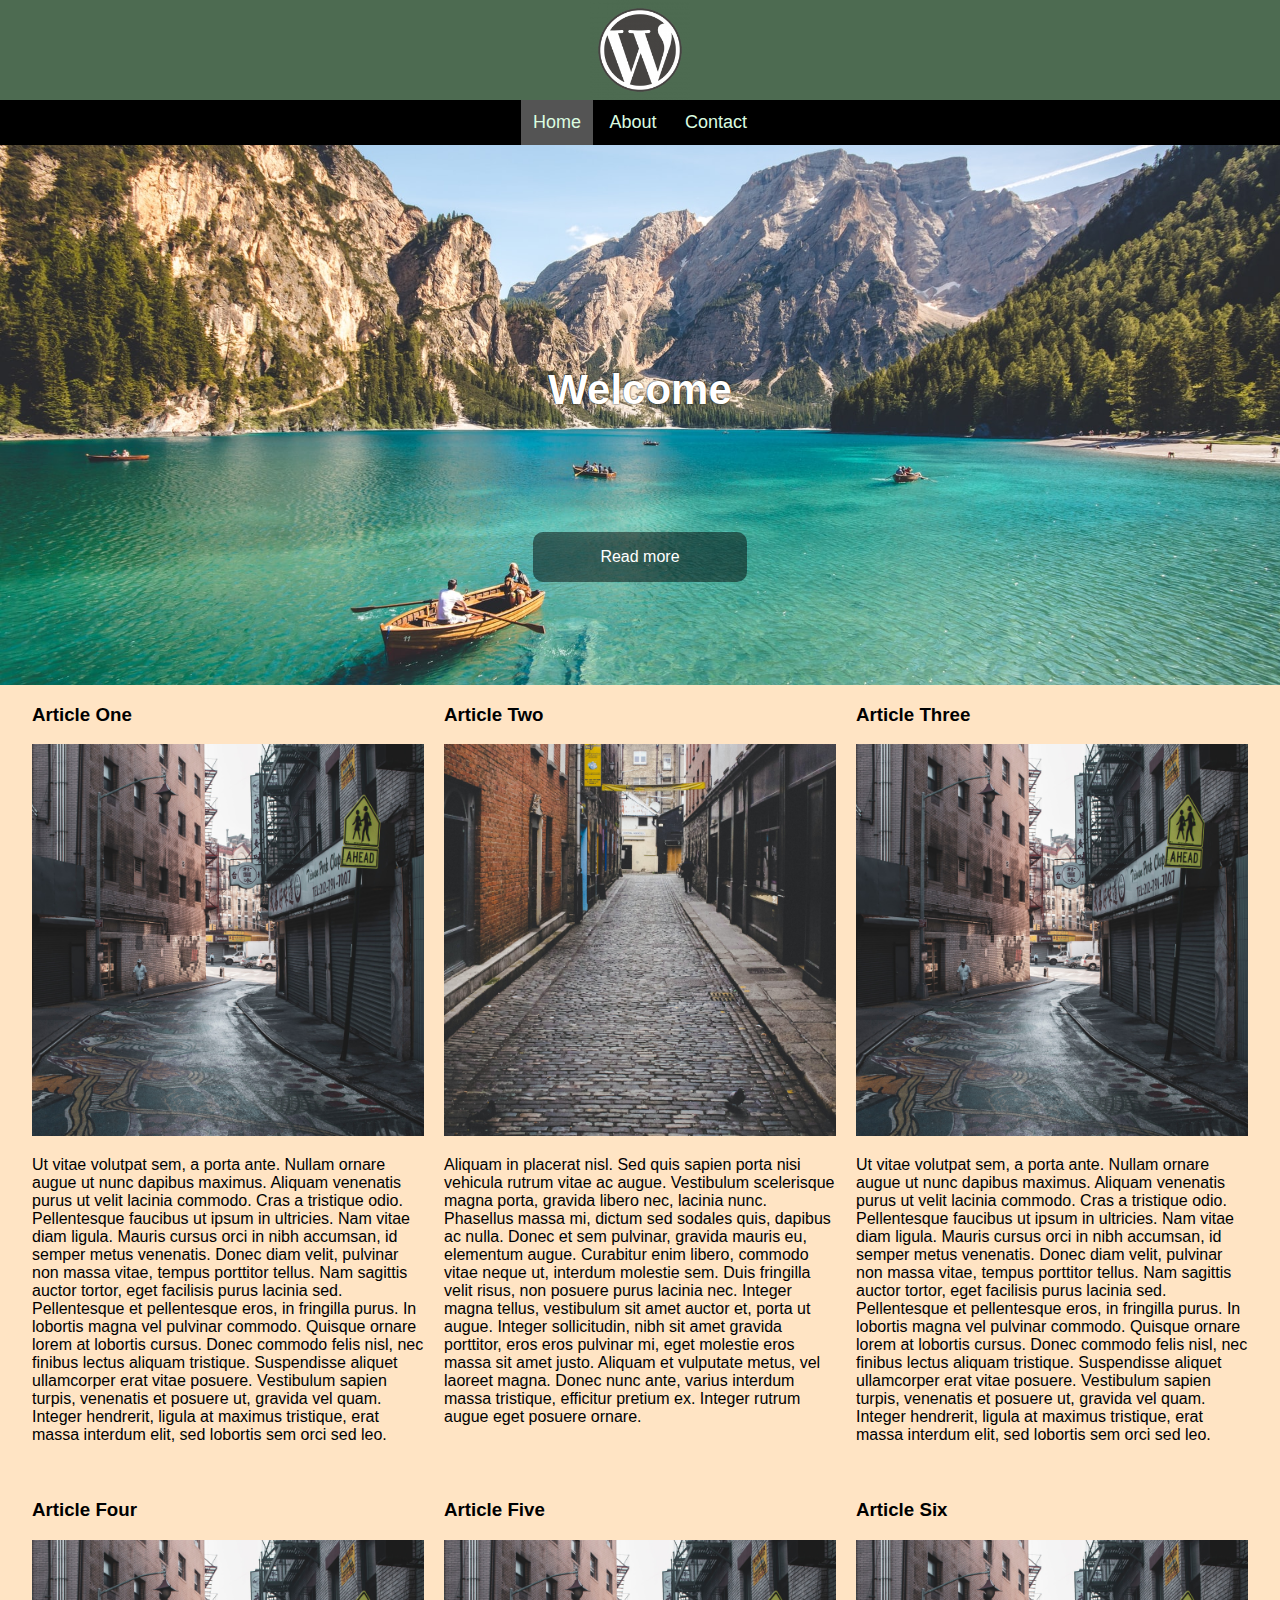
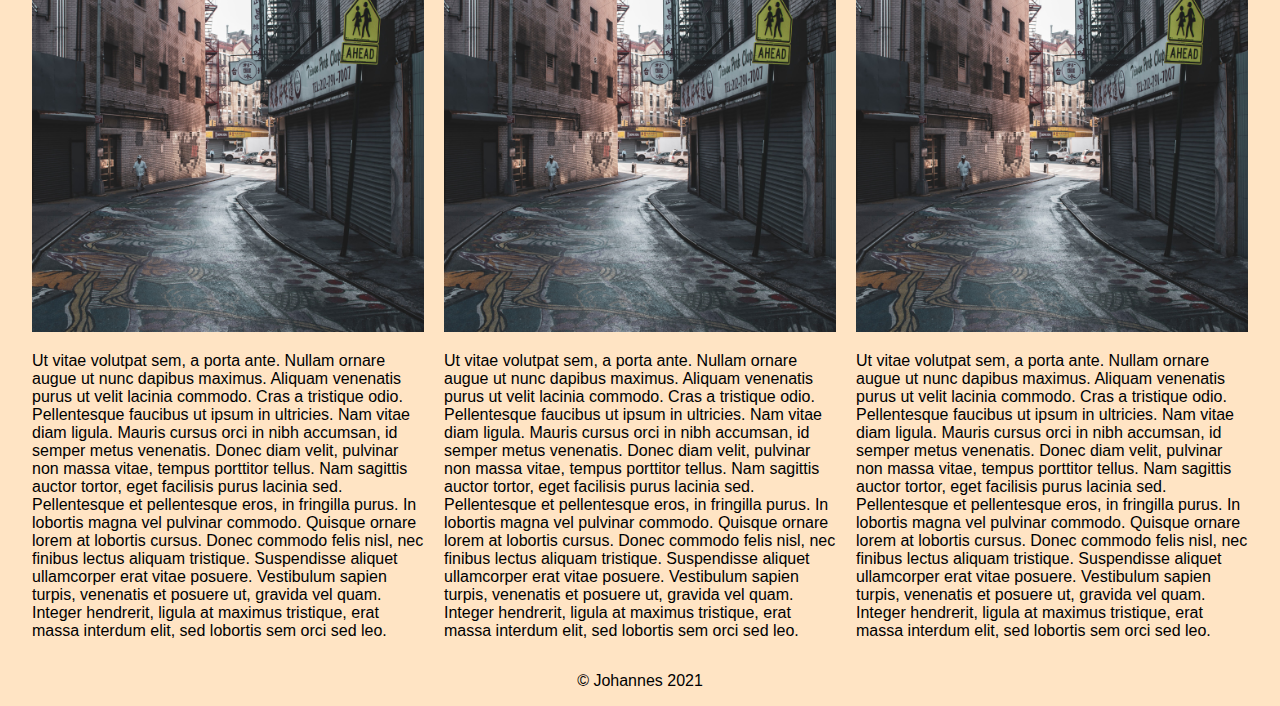
==== index.html @ 0c3a437f "Added content grid" ====
<!DOCTYPE html>
<html lang="en">

<head>
  <title>Hello there</title>
  <link rel="icon" href="images/img_264720.png">
  <link rel="stylesheet" href="styles.css">
  <meta charset="UTF-8">
  <meta name="author" content="johannes">
  <meta name="keywords" content="html, css, coding">
</head>

<body>
  <header class="main-header">
    <img class="logo" src="images/WordPress-Logo-Free-PNG-Image-180x180.png">
    <nav class="navigation">
      <a class="active" href="index.html">Home</a>
      <a href="about.html">About</a>
      <a href="contact.html">Contact</a>
    </nav>
  </header>
  <div class="banner">
    <h1>Welcome</h1>
    <a href="about.html">Read more</a>
  </div>
  <main class="content">
    <article class="card">
      <h3>Article One</h3>
      <img class="card-image" src="images/geoffroy-hauwen-BOA9ukGNw-M-unsplash.jpg">
      <p>Ut vitae volutpat sem, a porta ante. Nullam ornare augue ut nunc dapibus maximus. Aliquam venenatis purus ut velit lacinia commodo. Cras a tristique odio. Pellentesque faucibus ut ipsum in ultricies. Nam vitae diam ligula. Mauris cursus orci in nibh accumsan, id semper metus venenatis. Donec diam velit, pulvinar non massa vitae, tempus porttitor tellus. Nam sagittis auctor tortor, eget facilisis purus lacinia sed. Pellentesque et pellentesque eros, in fringilla purus. In lobortis magna vel pulvinar commodo. Quisque ornare lorem at lobortis cursus. Donec commodo felis nisl, nec finibus lectus aliquam tristique. Suspendisse aliquet ullamcorper erat vitae posuere. Vestibulum sapien turpis, venenatis et posuere ut, gravida vel quam. Integer hendrerit, ligula at maximus tristique, erat massa interdum elit, sed lobortis sem orci sed leo.</p>
    </article>
    <article class="card">
      <h3>Article Two</h3>
      <img class="card-image" src="images/giorgio-trovato-CVDMTrWif9c-unsplash.jpg">
      <p>Aliquam in placerat nisl. Sed quis sapien porta nisi vehicula rutrum vitae ac augue. Vestibulum scelerisque
        magna porta, gravida libero nec, lacinia nunc. Phasellus massa mi, dictum sed sodales quis, dapibus ac nulla.
        Donec et sem pulvinar, gravida mauris eu, elementum augue. Curabitur enim libero, commodo vitae neque ut,
        interdum molestie sem. Duis fringilla velit risus, non posuere purus lacinia nec. Integer magna tellus,
        vestibulum sit amet auctor et, porta ut augue. Integer sollicitudin, nibh sit amet gravida porttitor, eros eros
        pulvinar mi, eget molestie eros massa sit amet justo. Aliquam et vulputate metus, vel laoreet magna. Donec nunc
        ante, varius interdum massa tristique, efficitur pretium ex. Integer rutrum augue eget posuere ornare.</p>
    </article>
    <article class="card">
      <h3>Article Three</h3>
      <img class="card-image" src="images/geoffroy-hauwen-BOA9ukGNw-M-unsplash.jpg">
      <p>Ut vitae volutpat sem, a porta ante. Nullam ornare augue ut nunc dapibus maximus. Aliquam venenatis purus ut
        velit lacinia commodo. Cras a tristique odio. Pellentesque faucibus ut ipsum in ultricies. Nam vitae diam
        ligula. Mauris cursus orci in nibh accumsan, id semper metus venenatis. Donec diam velit, pulvinar non massa
        vitae, tempus porttitor tellus. Nam sagittis auctor tortor, eget facilisis purus lacinia sed. Pellentesque et
        pellentesque eros, in fringilla purus. In lobortis magna vel pulvinar commodo. Quisque ornare lorem at lobortis
        cursus. Donec commodo felis nisl, nec finibus lectus aliquam tristique. Suspendisse aliquet ullamcorper erat
        vitae posuere. Vestibulum sapien turpis, venenatis et posuere ut, gravida vel quam. Integer hendrerit, ligula at
        maximus tristique, erat massa interdum elit, sed lobortis sem orci sed leo.</p>
    </article>
    <article class="card">
      <h3>Article Four</h3>
      <img class="card-image" src="images/geoffroy-hauwen-BOA9ukGNw-M-unsplash.jpg">
      <p>Ut vitae volutpat sem, a porta ante. Nullam ornare augue ut nunc dapibus maximus. Aliquam venenatis purus ut
        velit lacinia commodo. Cras a tristique odio. Pellentesque faucibus ut ipsum in ultricies. Nam vitae diam
        ligula. Mauris cursus orci in nibh accumsan, id semper metus venenatis. Donec diam velit, pulvinar non massa
        vitae, tempus porttitor tellus. Nam sagittis auctor tortor, eget facilisis purus lacinia sed. Pellentesque et
        pellentesque eros, in fringilla purus. In lobortis magna vel pulvinar commodo. Quisque ornare lorem at lobortis
        cursus. Donec commodo felis nisl, nec finibus lectus aliquam tristique. Suspendisse aliquet ullamcorper erat
        vitae posuere. Vestibulum sapien turpis, venenatis et posuere ut, gravida vel quam. Integer hendrerit, ligula at
        maximus tristique, erat massa interdum elit, sed lobortis sem orci sed leo.</p>
    </article>
    <article class="card">
      <h3>Article Five</h3>
      <img class="card-image" src="images/geoffroy-hauwen-BOA9ukGNw-M-unsplash.jpg">
      <p>Ut vitae volutpat sem, a porta ante. Nullam ornare augue ut nunc dapibus maximus. Aliquam venenatis purus ut
        velit lacinia commodo. Cras a tristique odio. Pellentesque faucibus ut ipsum in ultricies. Nam vitae diam
        ligula. Mauris cursus orci in nibh accumsan, id semper metus venenatis. Donec diam velit, pulvinar non massa
        vitae, tempus porttitor tellus. Nam sagittis auctor tortor, eget facilisis purus lacinia sed. Pellentesque et
        pellentesque eros, in fringilla purus. In lobortis magna vel pulvinar commodo. Quisque ornare lorem at lobortis
        cursus. Donec commodo felis nisl, nec finibus lectus aliquam tristique. Suspendisse aliquet ullamcorper erat
        vitae posuere. Vestibulum sapien turpis, venenatis et posuere ut, gravida vel quam. Integer hendrerit, ligula at
        maximus tristique, erat massa interdum elit, sed lobortis sem orci sed leo.</p>
    </article>
    <article class="card">
      <h3>Article Six</h3>
      <img class="card-image" src="images/geoffroy-hauwen-BOA9ukGNw-M-unsplash.jpg">
      <p>Ut vitae volutpat sem, a porta ante. Nullam ornare augue ut nunc dapibus maximus. Aliquam venenatis purus ut
        velit lacinia commodo. Cras a tristique odio. Pellentesque faucibus ut ipsum in ultricies. Nam vitae diam
        ligula. Mauris cursus orci in nibh accumsan, id semper metus venenatis. Donec diam velit, pulvinar non massa
        vitae, tempus porttitor tellus. Nam sagittis auctor tortor, eget facilisis purus lacinia sed. Pellentesque et
        pellentesque eros, in fringilla purus. In lobortis magna vel pulvinar commodo. Quisque ornare lorem at lobortis
        cursus. Donec commodo felis nisl, nec finibus lectus aliquam tristique. Suspendisse aliquet ullamcorper erat
        vitae posuere. Vestibulum sapien turpis, venenatis et posuere ut, gravida vel quam. Integer hendrerit, ligula at
        maximus tristique, erat massa interdum elit, sed lobortis sem orci sed leo.</p>
    </article>
  </main>
  <footer class="footer">
    <p class="copyright">&copy; Johannes 2021</p>
  </footer>
</body>

</html>
---- styles.css ----
html,body {
  min-height: 100vh;
}
body {
  background-color:bisque;
  font-family: arial, helvetica, sans-serif;
  margin: 0;
  display: grid;
  grid-template-rows: auto auto 1fr auto;
}
.main-header {
  background-color: #4d6b51;
}
.logo {
  width: 100px;
  margin: auto;
  display: block;
}
.navigation {
  background-color: #000000;
  text-align: center;
}
.navigation a {
  color: #dbfce0;
  text-decoration: none;
  font-size:18px;
  padding: 12px;
  display: inline-block;
}
.navigation .active {
  background-color: #545454;
}
.copyright {
  text-align: center;
}
.banner {
  background-color: lightblue;
  text-align: center;
  display: grid;
  justify-content: center;
  align-items: center;
  grid-template-rows: auto auto;
  background-image: url("images/pietro-de-grandi-T7K4aEPoGGk-unsplash.jpg");
  background-size: cover;
  background-position: center;
  min-height: 60vh;
}
.banner h1 {
  color: #ffffff;
  font-size: 42px;
  text-shadow: 0px 0px 2px black;
  /* background-color:rgba(0, 0, 0, 0.377); */
  padding: 15px;
  margin: 0;
  grid-row-start: 1;
  align-self: end;
}
.banner a {
  grid-row-start: 2;
  align-self: center;
  background-color: #0000007c;
  color: #ffffff;
  text-decoration: none;
  padding: 16px;
  border-radius: 10px;
}
.banner a:hover {
  background-color: #000000;
}
.content {
  margin-left: 2em;
  margin-right: 2em;
  display: grid;
  grid-template-columns: 1fr 1fr 1fr;
  grid-gap: 20px;
}

.card {

}

.card-image {
  max-width: 100%;
}
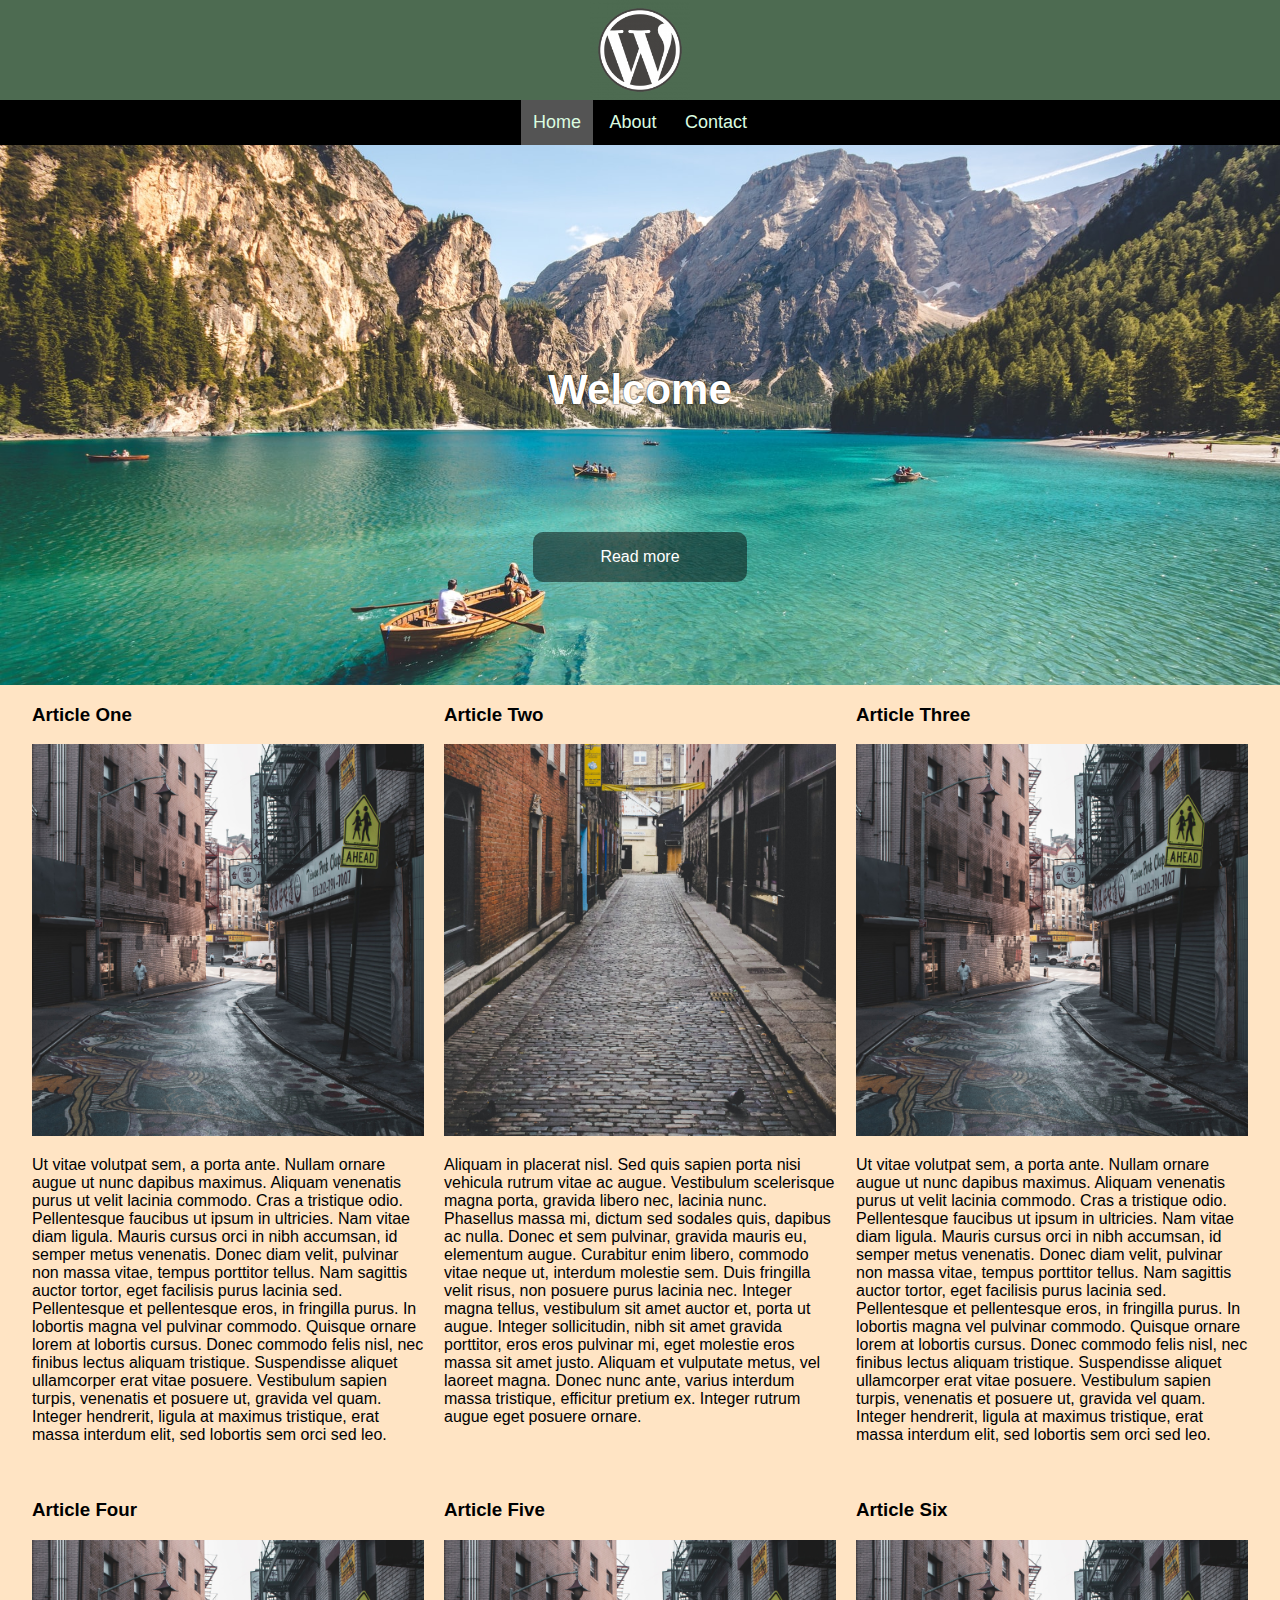
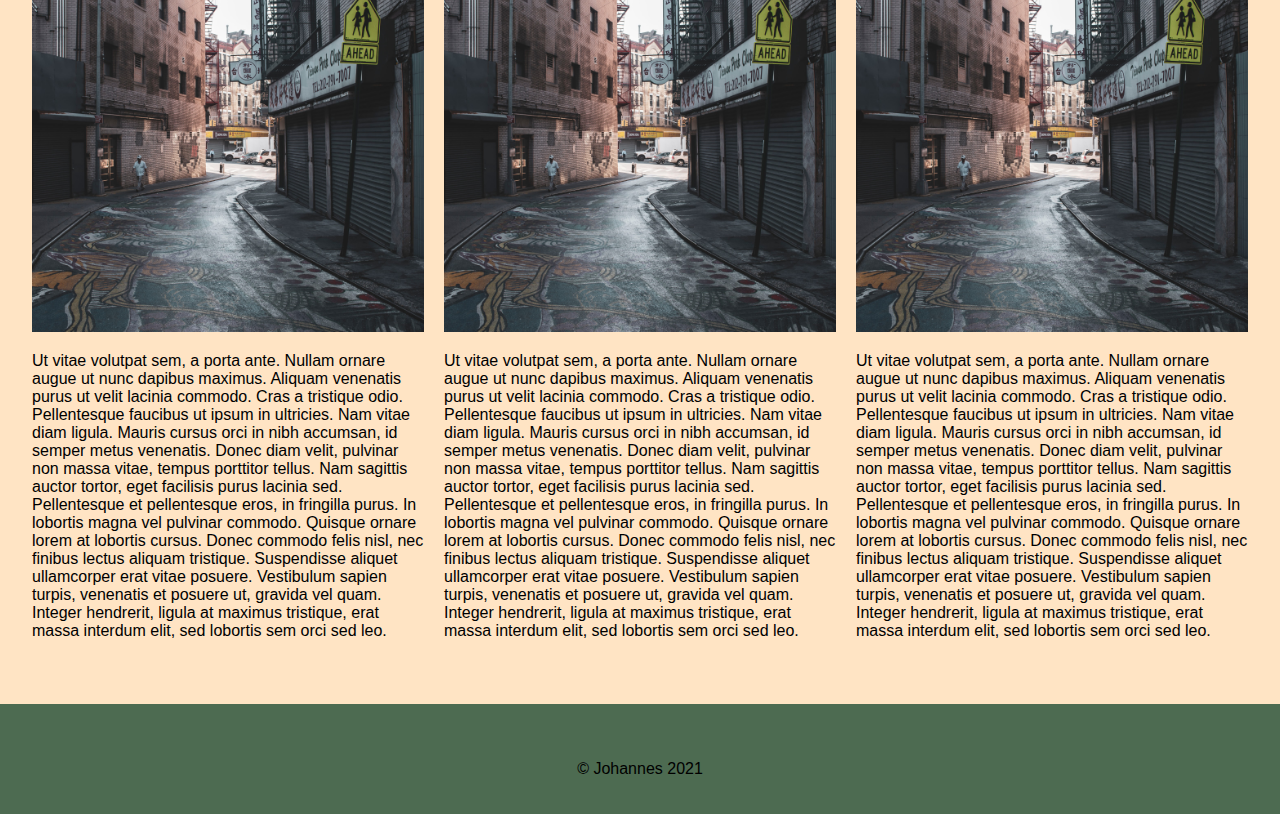
==== commit 78accbb6: "added font awesome icons" ====
--- a/index.html
+++ b/index.html
@@ -2,17 +2,22 @@
 <html lang="en">
 
 <head>
-  <title>Hello there</title>
+  <title>Welcome to my website</title>
   <link rel="icon" href="images/img_264720.png">
   <link rel="stylesheet" href="styles.css">
+  <link rel="stylesheet" href="responsive.css">
   <meta charset="UTF-8">
   <meta name="author" content="johannes">
   <meta name="keywords" content="html, css, coding">
+  <meta name="viewport" content="width=device-width,initial-scale=1">
+  <link rel="stylesheet" href="https://cdnjs.cloudflare.com/ajax/libs/font-awesome/5.15.3/css/all.min.css" integrity="sha512-iBBXm8fW90+nuLcSKlbmrPcLa0OT92xO1BIsZ+ywDWZCvqsWgccV3gFoRBv0z+8dLJgyAHIhR35VZc2oM/gI1w==" crossorigin="anonymous" />
 </head>
 
 <body>
   <header class="main-header">
     <img class="logo" src="images/WordPress-Logo-Free-PNG-Image-180x180.png">
+    <!-- navigation button -->
+    <button class="nav-button"></button>
     <nav class="navigation">
       <a class="active" href="index.html">Home</a>
       <a href="about.html">About</a>
@@ -90,8 +95,23 @@
     </article>
   </main>
   <footer class="footer">
+    <nav class="social">
+      <a href="https://facebook.com/page">
+        <i class="fab fa-facebook-square"></i>
+      </a>
+      <a href="https://instagram.com/page">
+        <i class="fab fa-instagram-square"></i>
+      </a>
+      <a href="https://twitter.com/profile">
+        <i class="fab fa-twitter-square"></i>
+      </a>
+      <a href="https://linkedin.com/profile">
+        <i class="fab fa-linkedin"></i>
+      </a>
+    </nav>
     <p class="copyright">&copy; Johannes 2021</p>
   </footer>
+  <script src="script.js"></script>
 </body>
 
 </html>--- a/styles.css
+++ b/styles.css
@@ -30,6 +30,16 @@
 .navigation .active {
   background-color: #545454;
 }
+.nav-button {
+  width: 52px;
+  height: 52px;
+  background-image: url('images/bars-solid.png');
+  background-color: transparent;
+  background-size: contain;
+  border-color: transparent;
+  display: none;
+}
+
 .copyright {
   text-align: center;
 }
@@ -81,4 +91,58 @@
 
 .card-image {
   max-width: 100%;
+}
+
+#contact {
+  grid-column-start: 2;
+}
+label {
+  display: block;
+  margin-top: 1em;
+}
+.input {
+  width: 100%;
+  display: block;
+  padding: 10px;
+  box-sizing: border-box;
+}
+#rating {
+  display: block;
+  width: 100%;
+}
+.rating-labels {
+  display: flex;
+  flex-direction: row;
+  justify-content: space-between;
+}
+.rating-labels label {
+  margin-top: 0;
+}
+.choose-fruit label {
+  display: inline-block;
+}
+
+.footer {
+  background-color: #4d6b51;
+  display: grid;
+  place-items: center;
+  margin-top: 3em;
+  padding: 20px;
+}
+
+.social {
+  display: flex;
+  flex-direction: row;
+}
+
+.social a {
+  color: white;
+  font-size: 24px;
+  padding: 10px;
+  margin-left: 30px;
+  margin-right: 30px;
+  text-decoration: none;
+}
+.social a:hover {
+  color: yellow;
 }--- a/responsive.css
+++ b/responsive.css
@@ -0,0 +1,67 @@
+@media screen and (max-width: 768px) {
+  .content {
+    grid-template-columns: 1fr 1fr;
+  }
+  .nav-button {
+    display: block;
+    grid-column-start: 2;
+    justify-self: end;
+  }
+  .main-header {
+    display: grid;
+    grid-template-columns: 1fr 1fr;
+  }
+  .logo {
+    grid-column-start: 1;
+    margin: 0;
+    justify-self: start;
+    width: 60px;
+  }
+  .navigation {
+    grid-column-start: 1;
+    grid-column-end: 3;
+    text-align: left;
+    max-height: 0;
+    overflow: hidden;
+  }
+  .navigation.open {
+    max-height: 50vh;
+  }
+  .navigation a {
+    width: 100%;
+    box-sizing: border-box;
+  }
+  #contact {
+    grid-column-start: 1;
+    grid-column-end: 3;
+  }
+}
+/* mobile phone size */
+@media screen and (max-width:480px) {
+  .content {
+    grid-template-columns: 1fr;
+    margin: auto 0.5em;
+  }
+  .navigation {
+    text-align: left;
+    max-height: 0;
+    overflow: hidden;
+  }
+  .navigation.open {
+    max-height: 50vh;
+  }
+  .navigation a {
+    width:100%;
+    box-sizing: border-box;
+  }
+  .card-image {
+    height: 240px;
+    width: 100%;
+    object-fit: cover;
+    object-position: center;
+  }
+  .banner h1 {
+    font-size: 24px;
+  }
+}
+
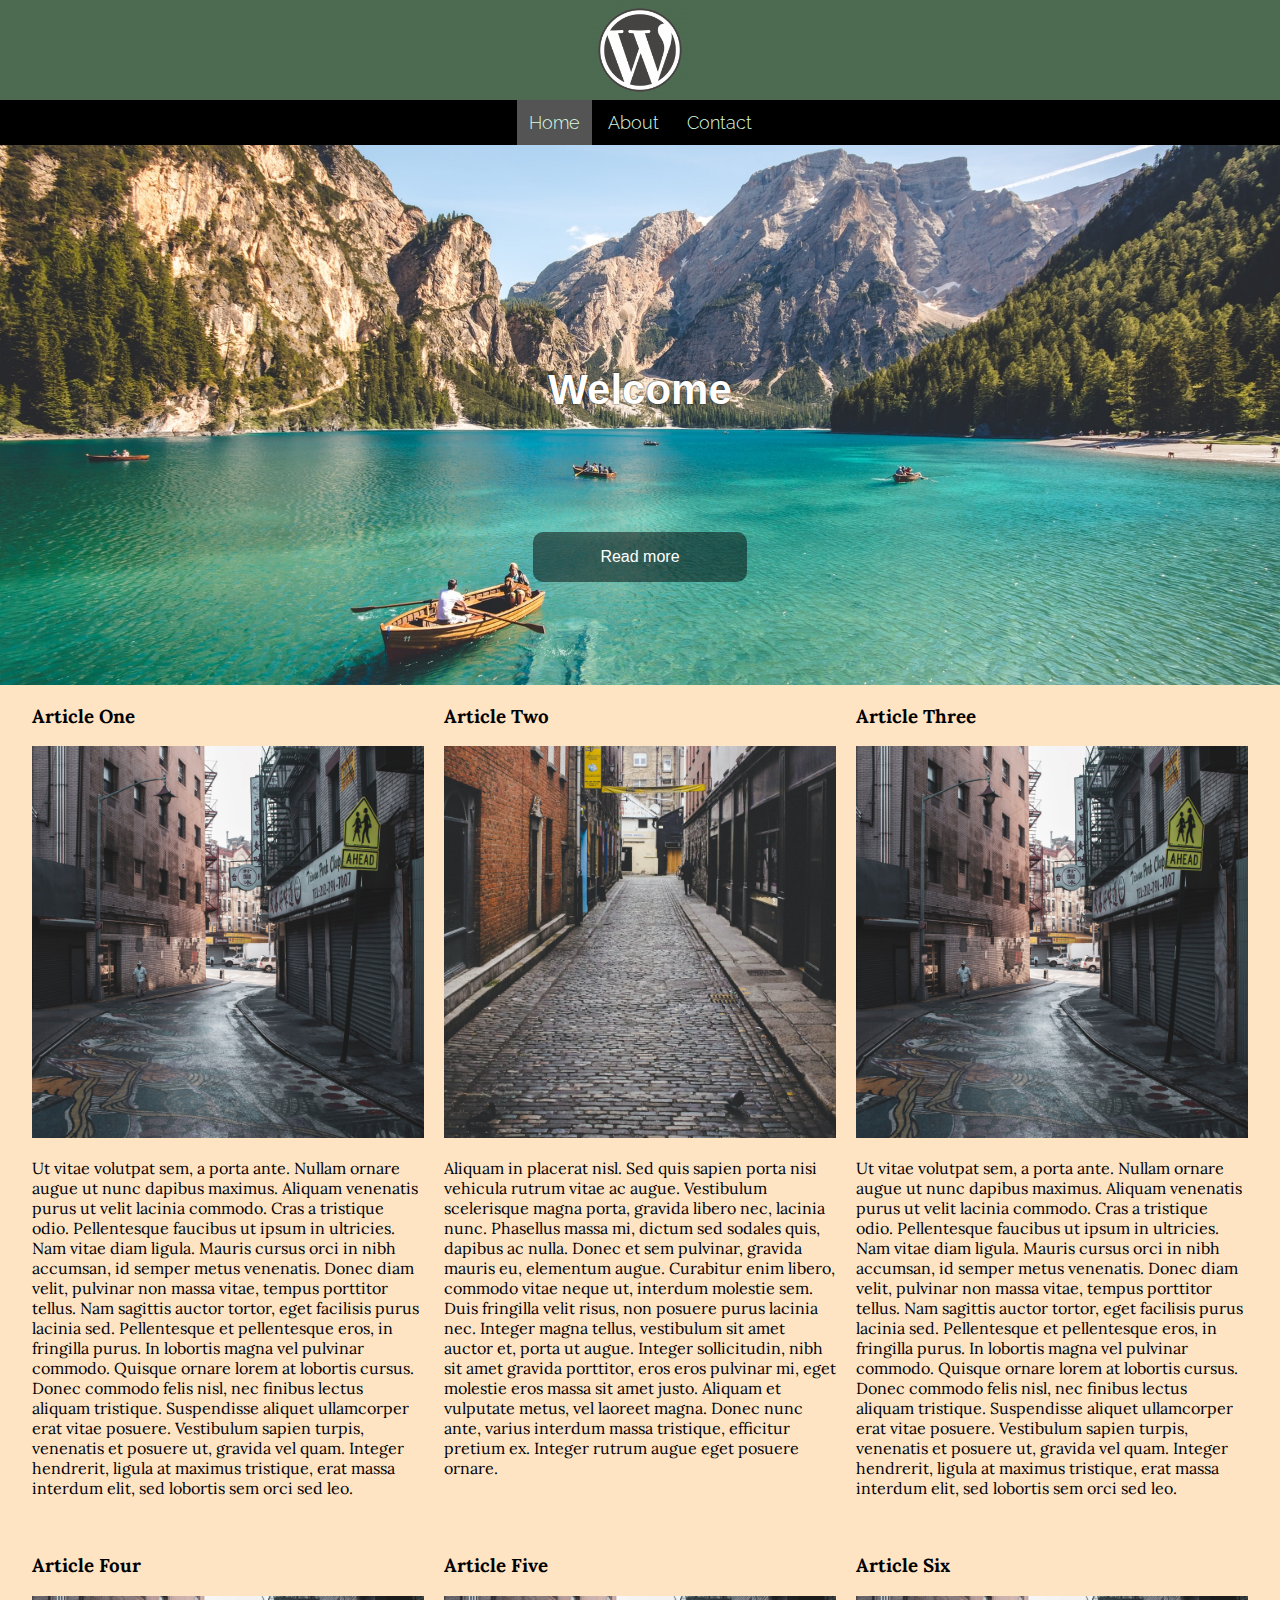
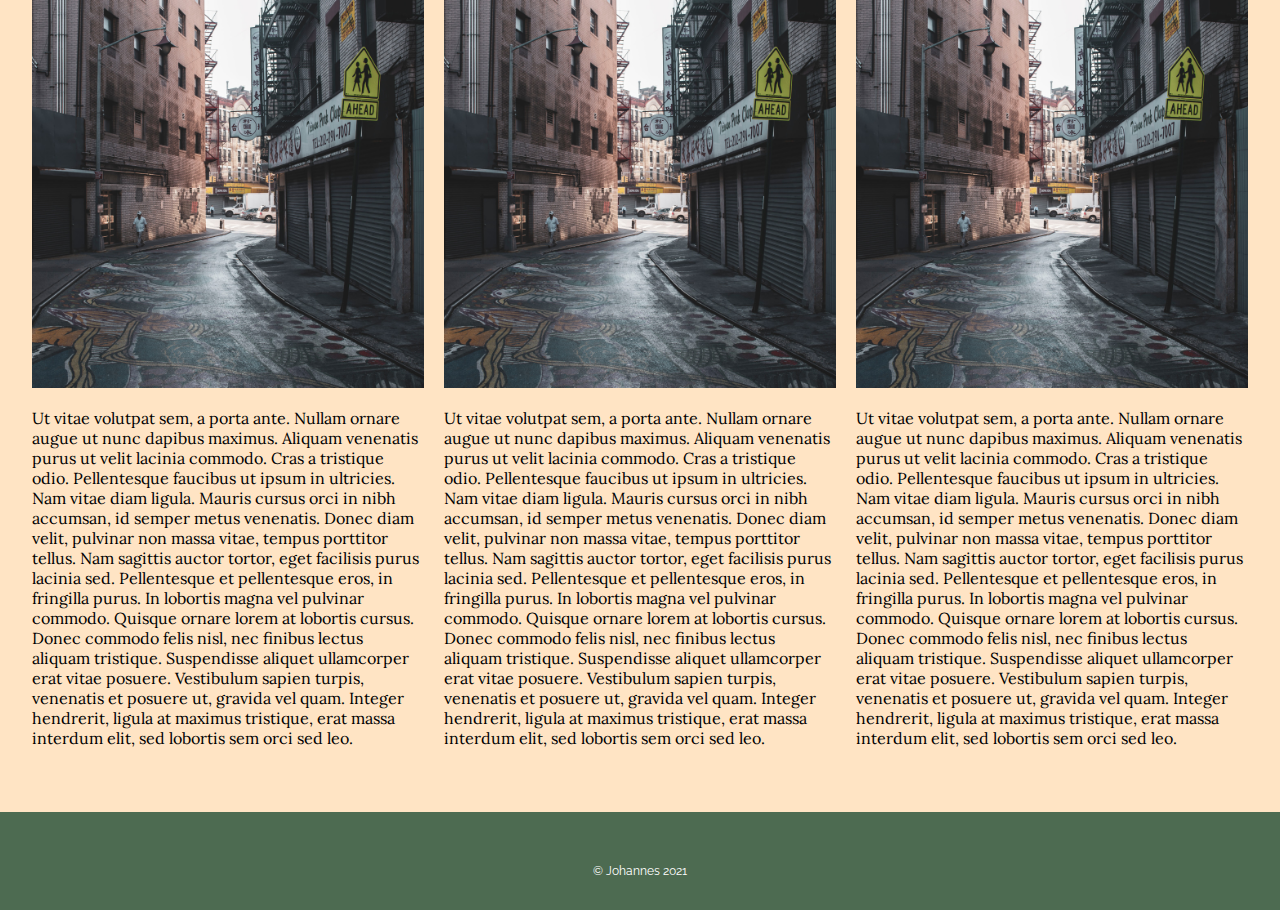
==== commit 98ca79a8: "adding slideshow to about page" ====
--- a/index.html
+++ b/index.html
@@ -11,6 +11,8 @@
   <meta name="keywords" content="html, css, coding">
   <meta name="viewport" content="width=device-width,initial-scale=1">
   <link rel="stylesheet" href="https://cdnjs.cloudflare.com/ajax/libs/font-awesome/5.15.3/css/all.min.css" integrity="sha512-iBBXm8fW90+nuLcSKlbmrPcLa0OT92xO1BIsZ+ywDWZCvqsWgccV3gFoRBv0z+8dLJgyAHIhR35VZc2oM/gI1w==" crossorigin="anonymous" />
+  <link rel="preconnect" href="https://fonts.gstatic.com">
+<link href="https://fonts.googleapis.com/css2?family=Lora&family=Raleway:wght@300;400;600&display=swap" rel="stylesheet">
 </head>
 
 <body>
--- a/styles.css
+++ b/styles.css
@@ -10,6 +10,8 @@
 }
 .main-header {
   background-color: #4d6b51;
+  font-family: 'Raleway', sans-serif;
+  font-weight: 300;
 }
 .logo {
   width: 100px;
@@ -42,6 +44,8 @@
 
 .copyright {
   text-align: center;
+  color: white;
+  font-size: 12px;
 }
 .banner {
   background-color: lightblue;
@@ -83,6 +87,7 @@
   display: grid;
   grid-template-columns: 1fr 1fr 1fr;
   grid-gap: 20px;
+  font-family: 'Lora', serif;
 }
 
 .card {
@@ -128,6 +133,7 @@
   place-items: center;
   margin-top: 3em;
   padding: 20px;
+  font-family: 'Raleway', sans-serif;
 }
 
 .social {
@@ -145,4 +151,12 @@
 }
 .social a:hover {
   color: yellow;
+}
+
+/* slideshow */
+.slide-image {
+  width: 100%;
+  height: 50vh;
+  object-fit: cover;
+  object-position: center;
 }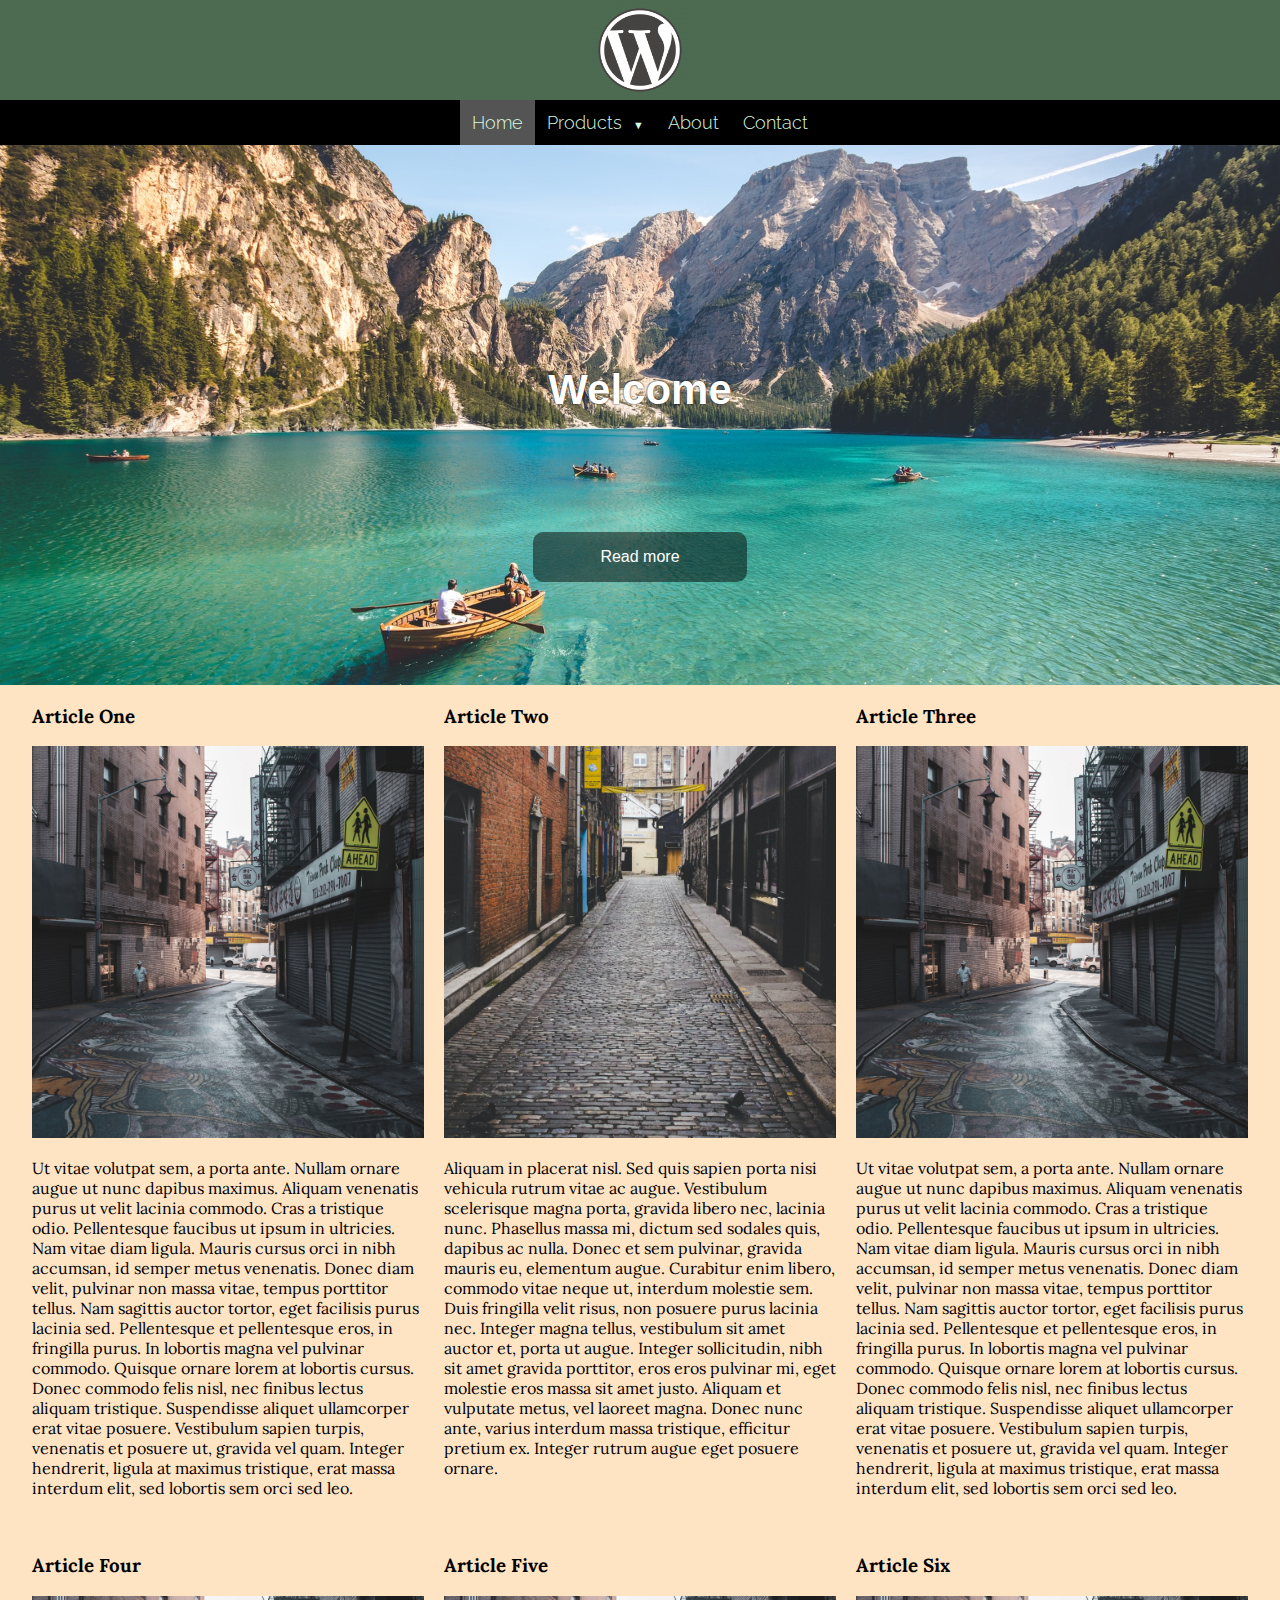
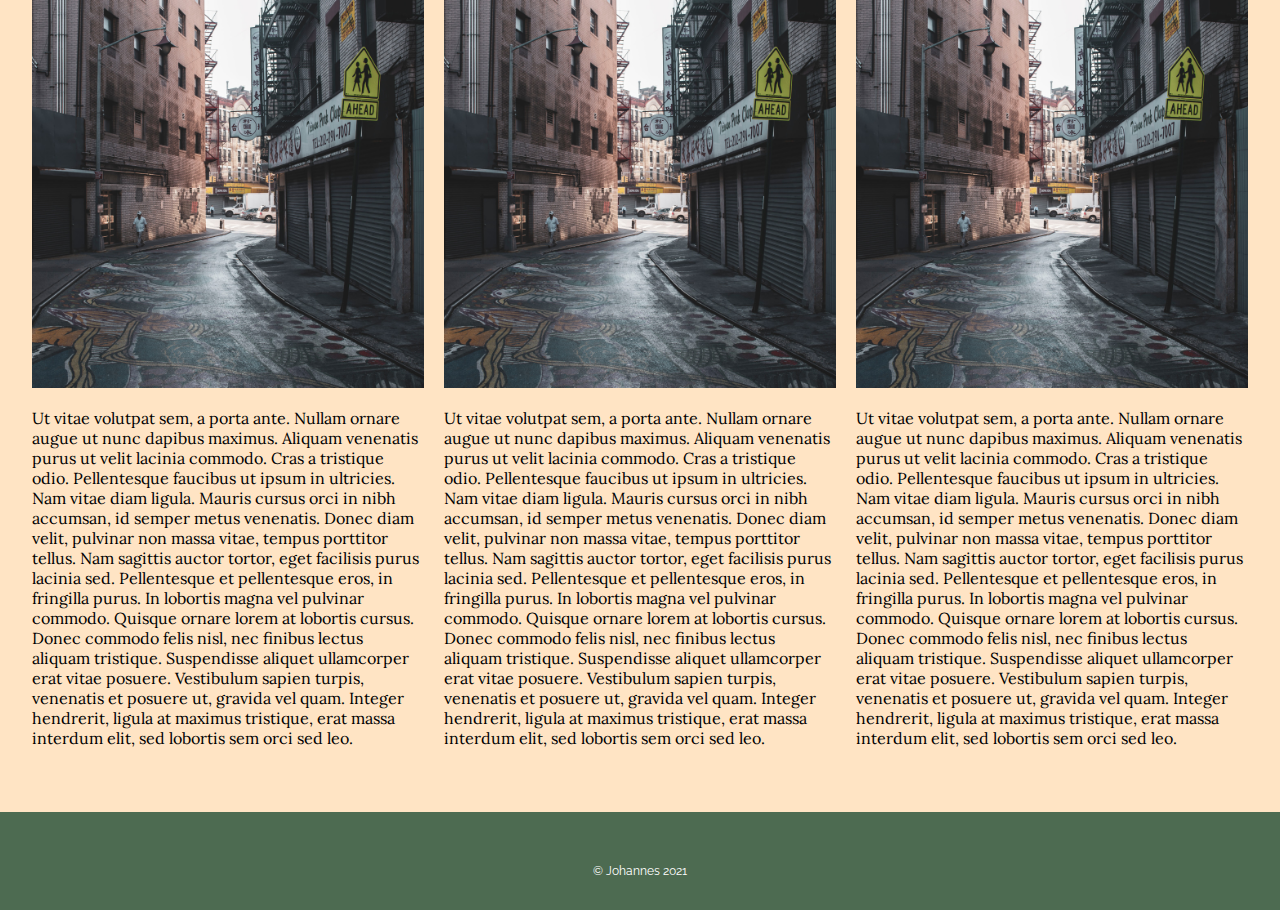
==== commit 1ff2efa2: "added dropdown menu" ====
--- a/index.html
+++ b/index.html
@@ -22,6 +22,14 @@
     <button class="nav-button"></button>
     <nav class="navigation">
       <a class="active" href="index.html">Home</a>
+      <div class="dropdown">
+        <a href="#">Products</a>
+        <nav class="submenu">
+          <a href="tshirts.html">T-shirts</a>
+          <a href="bags.html">Bags</a>
+          <a href="leisure.html">Leisure Wear</a>
+        </nav>
+      </div>
       <a href="about.html">About</a>
       <a href="contact.html">Contact</a>
     </nav>
--- a/styles.css
+++ b/styles.css
@@ -21,16 +21,44 @@
 .navigation {
   background-color: #000000;
   text-align: center;
+  display: flex;
+  flex-direction: row;
+  justify-content: center;
 }
 .navigation a {
   color: #dbfce0;
   text-decoration: none;
   font-size:18px;
   padding: 12px;
-  display: inline-block;
+  display: block;
 }
 .navigation .active {
   background-color: #545454;
+}
+.dropdown {
+  position: relative;
+}
+.dropdown > a::after {
+  content: "\25bc";
+  font-size: 0.6em;
+  margin-left: 1em;
+}
+.submenu {
+  position: absolute;
+  top: 100%;
+  background-color: black;
+  display: flex;
+  flex-direction: column;
+  align-items: start;
+  overflow: hidden;
+  max-height: 0;
+  z-index: 9999;
+}
+.submenu a {
+  white-space: nowrap;
+}
+.dropdown:hover > .submenu {
+  max-height: 300px;
 }
 .nav-button {
   width: 52px;
@@ -94,6 +122,10 @@
 
 }
 
+.column-3 {
+  grid-column: span 3;
+}
+
 .card-image {
   max-width: 100%;
 }
@@ -134,6 +166,8 @@
   margin-top: 3em;
   padding: 20px;
   font-family: 'Raleway', sans-serif;
+  box-sizing: border-box;
+  max-width: 100%;
 }
 
 .social {
@@ -154,9 +188,37 @@
 }
 
 /* slideshow */
+.slide {
+  min-height: 70vh;
+  min-width: 100%;
+  position: relative;
+}
 .slide-image {
-  width: 100%;
-  height: 50vh;
+  height: 70vh;
+  width:100%;
   object-fit: cover;
   object-position: center;
+}
+.slide-text {
+  position: absolute;
+  top: 50%;
+  left: 50%;
+  font-size: 3em;
+  color:yellow;
+  background-color: black;
+  margin: 0;
+  transform: translateX(-50%) translateY(-50%);
+}
+.slide-button {
+  position: absolute;
+  display: inline-block;
+  text-decoration: none;
+  color: black;
+  background-color: yellow;
+  top: 70%;
+  left: 50%;
+  font-size: 2em;
+  padding: 15px;
+  border-radius: 5px;
+  transform: translateX(-50%) translateY(-50%);
 }--- a/responsive.css
+++ b/responsive.css
@@ -35,6 +35,9 @@
     grid-column-start: 1;
     grid-column-end: 3;
   }
+  .footer {
+    padding: 0;
+  }
 }
 /* mobile phone size */
 @media screen and (max-width:480px) {
